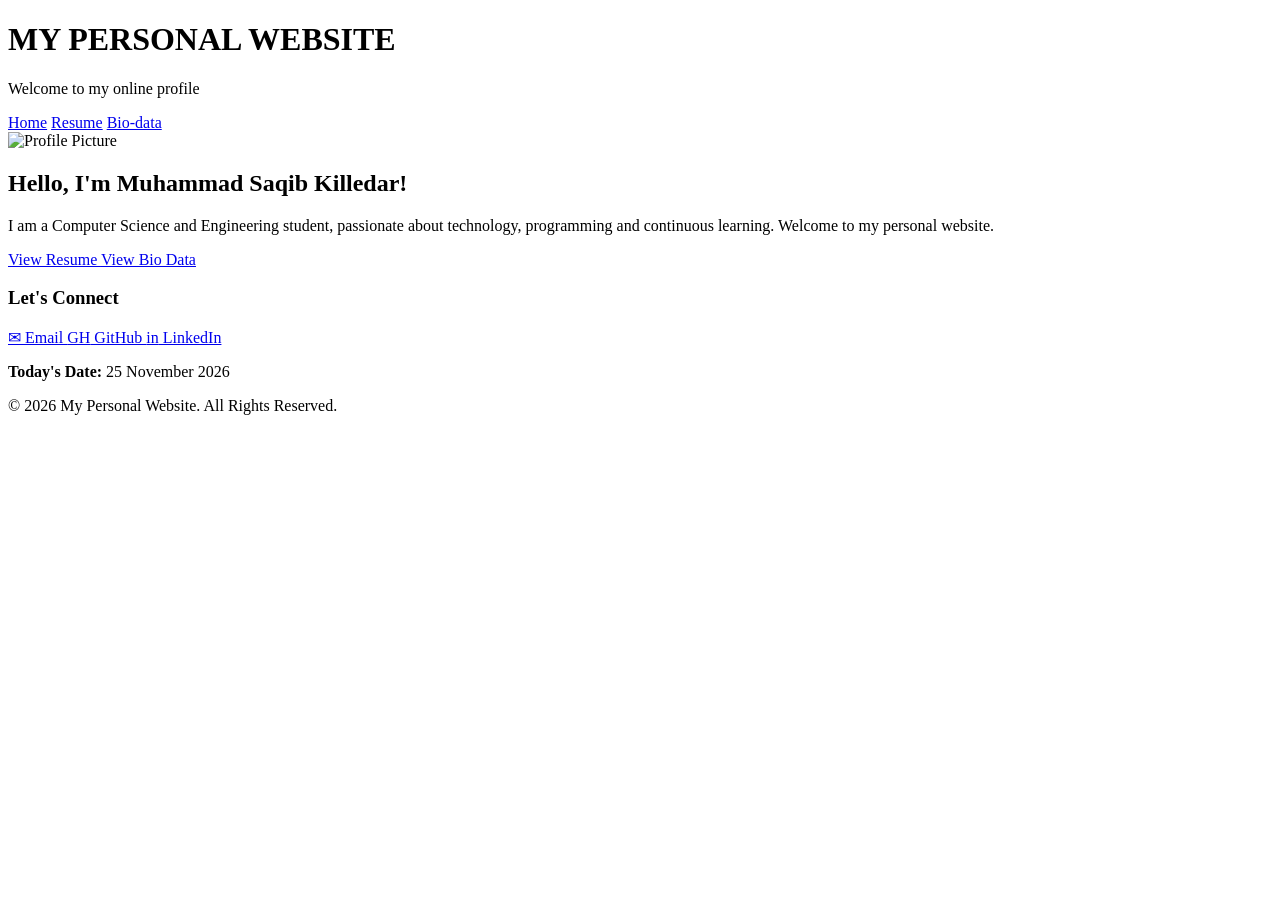
==== index.html @ 78474cd7 "Add initial structure for personal website" ====
<!DOCTYPE html>
<html lang="en">
<head>
    <meta charset="UTF-8">
    <meta name="viewport" content="width=device-width, initial-scale=1.0">
    <title>My Personal Website</title>
    <link rel="stylesheet" href="style.css">
    <script src="script.js" defer></script>
</head>

<body>

    <header>
        <h1>MY PERSONAL WEBSITE</h1>
        <p>Welcome to my online profile</p>
    </header>

    <nav>
        <a href="index.html" aria-current="page">Home</a>
        <a href="resume.html">Resume</a>
        <a href="biodata.html">Bio-data</a>
    </nav>

    <main class="home-container">

        <div class="profile-circle">
            <img src="manoj.jpeg" alt="Profile Picture">
        </div>

        <h2>Hello, I'm Muhammad Saqib Killedar!</h2>

        <p class="intro">
            I am a Computer Science and Engineering student, passionate about
            technology, programming and continuous learning.
            Welcome to my personal website.
        </p>

        <!-- Contact Links -->
         <!-- Navigation Buttons -->
        <div class="home-buttons">
            <a href="resume.html" class="secondary-button">
                View Resume
            </a>

            <a href="biodata.html" class="secondary-button">
                View Bio Data
            </a>
        </div>
        
<!-- Contact Details -->
<!-- Contact Section -->
<div class="contact-section">
    <h3>Let's Connect</h3>

    <div class="contact-links">

        <a href="saqibkilledar68@gmail.com">
            <span>✉</span> Email
        </a>

        <a href="https://github.com/saqib-cse"
           target="_blank" rel="noopener noreferrer">
            <span>GH</span> GitHub
        </a>

        <a href="https://"
           target="_blank" rel="noopener noreferrer">
            <span>in</span> LinkedIn
        </a>

    </div>
</div>

        <p class="date-text">
            <b>Today's Date: </b>25 November 2026
        </p>

    </main>

    <footer>
        <p>&copy; 2026 My Personal Website. All Rights Reserved.</p>
    </footer>

</body>
</html>
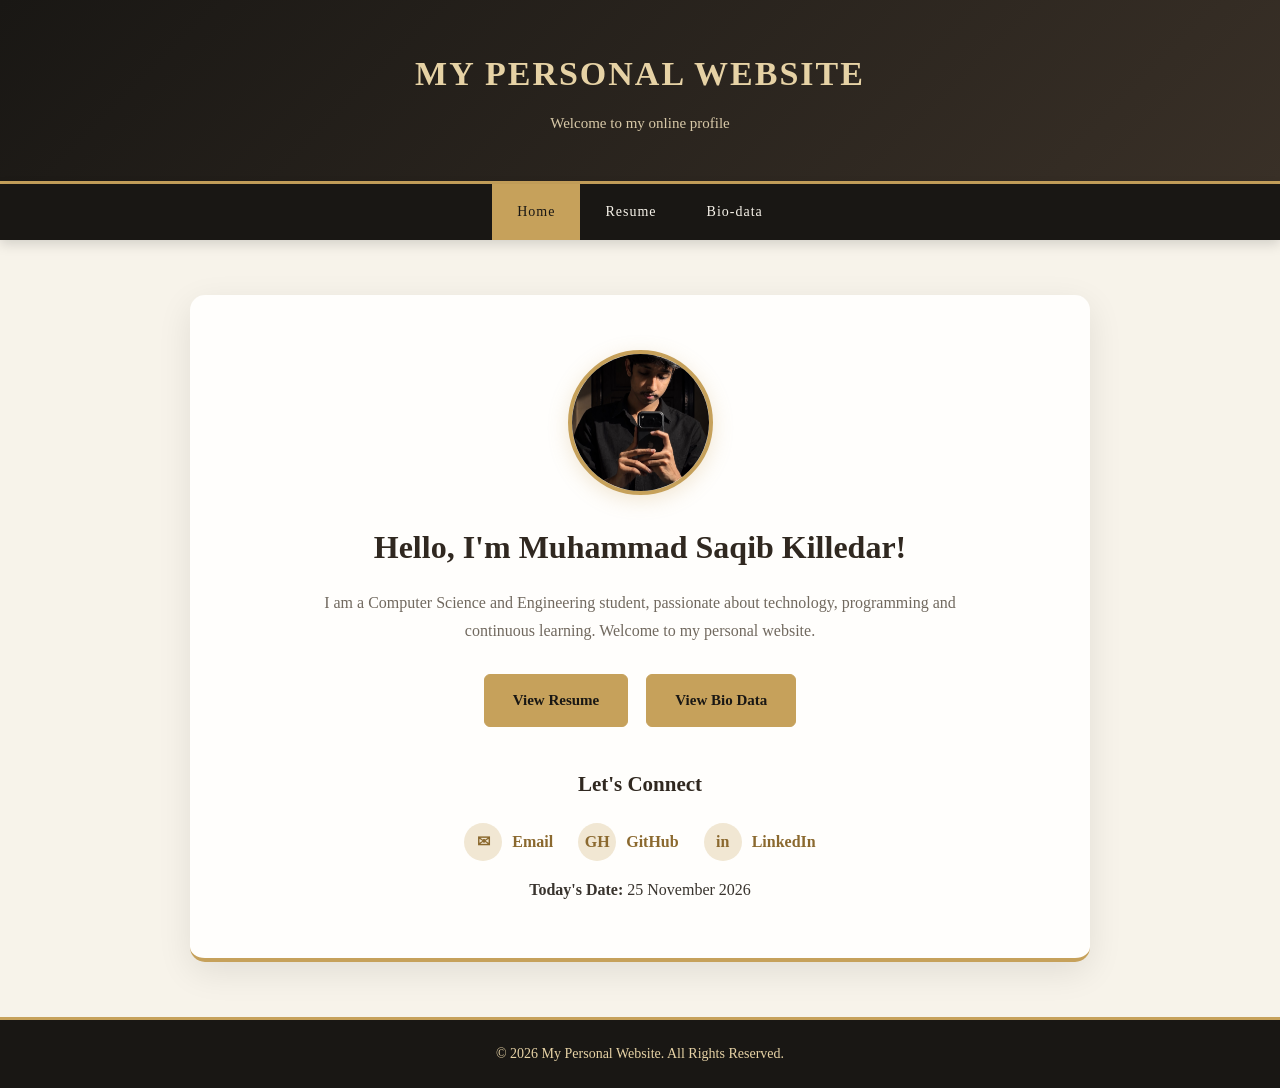
==== commit 988622c4: "Update index.html" ====
--- a/index.html
+++ b/index.html
@@ -24,7 +24,7 @@
     <main class="home-container">
 
         <div class="profile-circle">
-            <img src="manoj.jpeg" alt="Profile Picture">
+            <img src="saqib.jpeg" alt="Profile Picture">
         </div>
 
         <h2>Hello, I'm Muhammad Saqib Killedar!</h2>
--- a/style.css
+++ b/style.css
@@ -0,0 +1,389 @@
+* {
+    margin: 0;
+    padding: 0;
+    box-sizing: border-box;
+}
+
+:root {
+    --dark: #191714;
+    --brown: #302820;
+    --gold: #C6A15B;
+    --light-gold: #E6D2A5;
+    --cream: #F7F3EA;
+    --white: #FFFEFC;
+    --text: #39342E;
+}
+
+html {
+    scroll-behavior: smooth;
+}
+
+body {
+    font-family: 'Georgia', serif;
+    background: var(--cream);
+    color: var(--text);
+    line-height: 1.7;
+}
+
+/* HEADER */
+
+header {
+    background: linear-gradient(135deg, #191714, #393027);
+    color: var(--light-gold);
+    text-align: center;
+    padding: 45px 15px;
+    border-bottom: 3px solid var(--gold);
+}
+
+header h1 {
+    font-size: 34px;
+    letter-spacing: 2px;
+    margin-bottom: 8px;
+}
+
+header p {
+    color: #D8C9A8;
+    font-size: 15px;
+}
+
+/* NAVIGATION */
+
+nav {
+    background: var(--dark);
+    display: flex;
+    justify-content: center;
+    flex-wrap: wrap;
+    position: sticky;
+    top: 0;
+    z-index: 100;
+    box-shadow: 0 4px 12px rgba(0,0,0,0.15);
+}
+
+nav a {
+    color: var(--cream);
+    text-decoration: none;
+    padding: 16px 25px;
+    font-size: 14px;
+    letter-spacing: 1px;
+    transition: 0.3s ease;
+}
+
+nav a:hover,
+nav a[aria-current="page"] {
+    background: var(--gold);
+    color: var(--dark);
+}
+
+/* MAIN CONTAINER */
+
+.container {
+    max-width: 1000px;
+    margin: 40px auto;
+    padding: 40px;
+    background: var(--white);
+    border-radius: 12px;
+    box-shadow: 0 8px 30px rgba(48,40,32,0.09);
+    border-top: 4px solid var(--gold);
+}
+
+/* HOME PAGE */
+
+.home-container {
+    max-width: 900px;
+    margin: 55px auto;
+    padding: 55px 30px;
+    text-align: center;
+    background: var(--white);
+    border-radius: 15px;
+    box-shadow: 0 10px 35px rgba(0,0,0,0.09);
+    border-bottom: 4px solid var(--gold);
+}
+
+.profile-circle {
+    width: 145px;
+    height: 145px;
+    border-radius: 50%;
+    overflow: hidden;
+    margin: 0 auto 25px;
+    border: 4px solid var(--gold);
+    box-shadow: 0 5px 20px rgba(198,161,91,0.25);
+}
+
+.profile-circle img {
+    width: 100%;
+    height: 100%;
+    object-fit: cover;
+}
+
+.home-container h2 {
+    color: var(--brown);
+    font-size: 32px;
+    margin-bottom: 15px;
+}
+
+.intro {
+    max-width: 650px;
+    margin: 0 auto 30px;
+    color: #71695F;
+    font-size: 16px;
+}
+
+/* BUTTONS */
+
+.home-buttons {
+    display: flex;
+    justify-content: center;
+    flex-wrap: wrap;
+    gap: 18px;
+    margin: 30px 0;
+}
+
+button,
+.secondary-button {
+    background: var(--gold);
+    color: var(--dark);
+    border: 1px solid var(--gold);
+    padding: 13px 28px;
+    border-radius: 6px;
+    font-size: 15px;
+    font-weight: bold;
+    cursor: pointer;
+    text-decoration: none;
+    display: inline-block;
+    transition: all 0.3s ease;
+}
+
+button:hover,
+.secondary-button:hover {
+    background: var(--dark);
+    color: var(--light-gold);
+    transform: translateY(-3px);
+    box-shadow: 0 5px 15px rgba(0,0,0,0.2);
+}
+
+/* CONTACT SECTION */
+
+.contact-section {
+    margin: 40px 0 15px;
+}
+
+.contact-section h3 {
+    margin-bottom: 20px;
+    color: var(--brown);
+    font-size: 21px;
+}
+
+.contact-links {
+    display: flex;
+    justify-content: center;
+    align-items: center;
+    flex-wrap: wrap;
+    gap: 25px;
+}
+
+.contact-links a {
+    display: flex;
+    align-items: center;
+    gap: 10px;
+    color: #8B692F;
+    text-decoration: none;
+    font-weight: bold;
+    transition: 0.3s;
+}
+
+.contact-links a span {
+    width: 38px;
+    height: 38px;
+    display: flex;
+    align-items: center;
+    justify-content: center;
+    background: #F1E7D3;
+    border-radius: 50%;
+}
+
+.contact-links a:hover {
+    color: var(--dark);
+    transform: translateY(-3px);
+}
+
+/* SECTIONS */
+
+section {
+    margin-bottom: 35px;
+}
+
+section h2 {
+    color: var(--brown);
+    border-bottom: 2px solid var(--gold);
+    padding-bottom: 10px;
+    margin-bottom: 20px;
+    font-size: 23px;
+}
+
+.resume-heading {
+    text-align: center;
+}
+
+.resume-heading h2 {
+    font-size: 30px;
+    border: none;
+}
+
+/* TABLES */
+
+table {
+    width: 100%;
+    border-collapse: collapse;
+    margin-top: 20px;
+    overflow: hidden;
+    border-radius: 7px;
+}
+
+th,
+td {
+    border: 1px solid #E8DFD0;
+    padding: 14px;
+    text-align: left;
+}
+
+th {
+    background: var(--brown);
+    color: var(--light-gold);
+    letter-spacing: 0.5px;
+}
+
+tr:nth-child(even) {
+    background: #F8F5EF;
+}
+
+tr:hover {
+    background: #F0E8D8;
+}
+
+/* SKILLS */
+
+.skills-list {
+    padding-left: 25px;
+}
+
+.skills-list li {
+    margin: 12px 0;
+    padding-left: 5px;
+}
+
+/* BIODATA */
+
+.biodata-table th {
+    width: 35%;
+}
+
+.declaration {
+    margin-top: 40px;
+}
+
+.signature {
+    margin-top: 35px;
+    text-align: right;
+}
+
+/* CONTACT DETAILS */
+
+.contact-details {
+    margin-top: 35px;
+    text-align: center;
+    border-top: 2px solid var(--gold);
+    padding-top: 20px;
+}
+
+.contact-details a {
+    color: #8B692F;
+    text-decoration: none;
+}
+
+.contact-details a:hover {
+    text-decoration: underline;
+}
+
+/* UTILITY */
+
+.center {
+    text-align: center;
+}
+
+/* FOOTER */
+
+footer {
+    background: var(--dark);
+    color: var(--light-gold);
+    text-align: center;
+    padding: 22px;
+    margin-top: 50px;
+    border-top: 3px solid var(--gold);
+    font-size: 14px;
+}
+
+/* RESPONSIVE DESIGN */
+
+@media (max-width: 768px) {
+
+    header h1 {
+        font-size: 25px;
+    }
+
+    .container {
+        margin: 18px;
+        padding: 22px;
+    }
+
+    .home-container {
+        margin: 25px 15px;
+        padding: 35px 18px;
+    }
+
+    .home-container h2 {
+        font-size: 25px;
+    }
+
+    nav a {
+        padding: 12px 13px;
+        font-size: 13px;
+    }
+
+    table {
+        font-size: 13px;
+    }
+
+    th, td {
+        padding: 9px;
+    }
+
+    .contact-links {
+        gap: 16px;
+    }
+}
+
+/* PRINT */
+
+@media print {
+
+    body {
+        background: white;
+        color: black;
+    }
+
+    nav {
+        display: none;
+    }
+
+    .container,
+    .home-container {
+        box-shadow: none;
+        border: none;
+    }
+
+    header,
+    footer {
+        print-color-adjust: exact;
+        -webkit-print-color-adjust: exact;
+    }
+}
